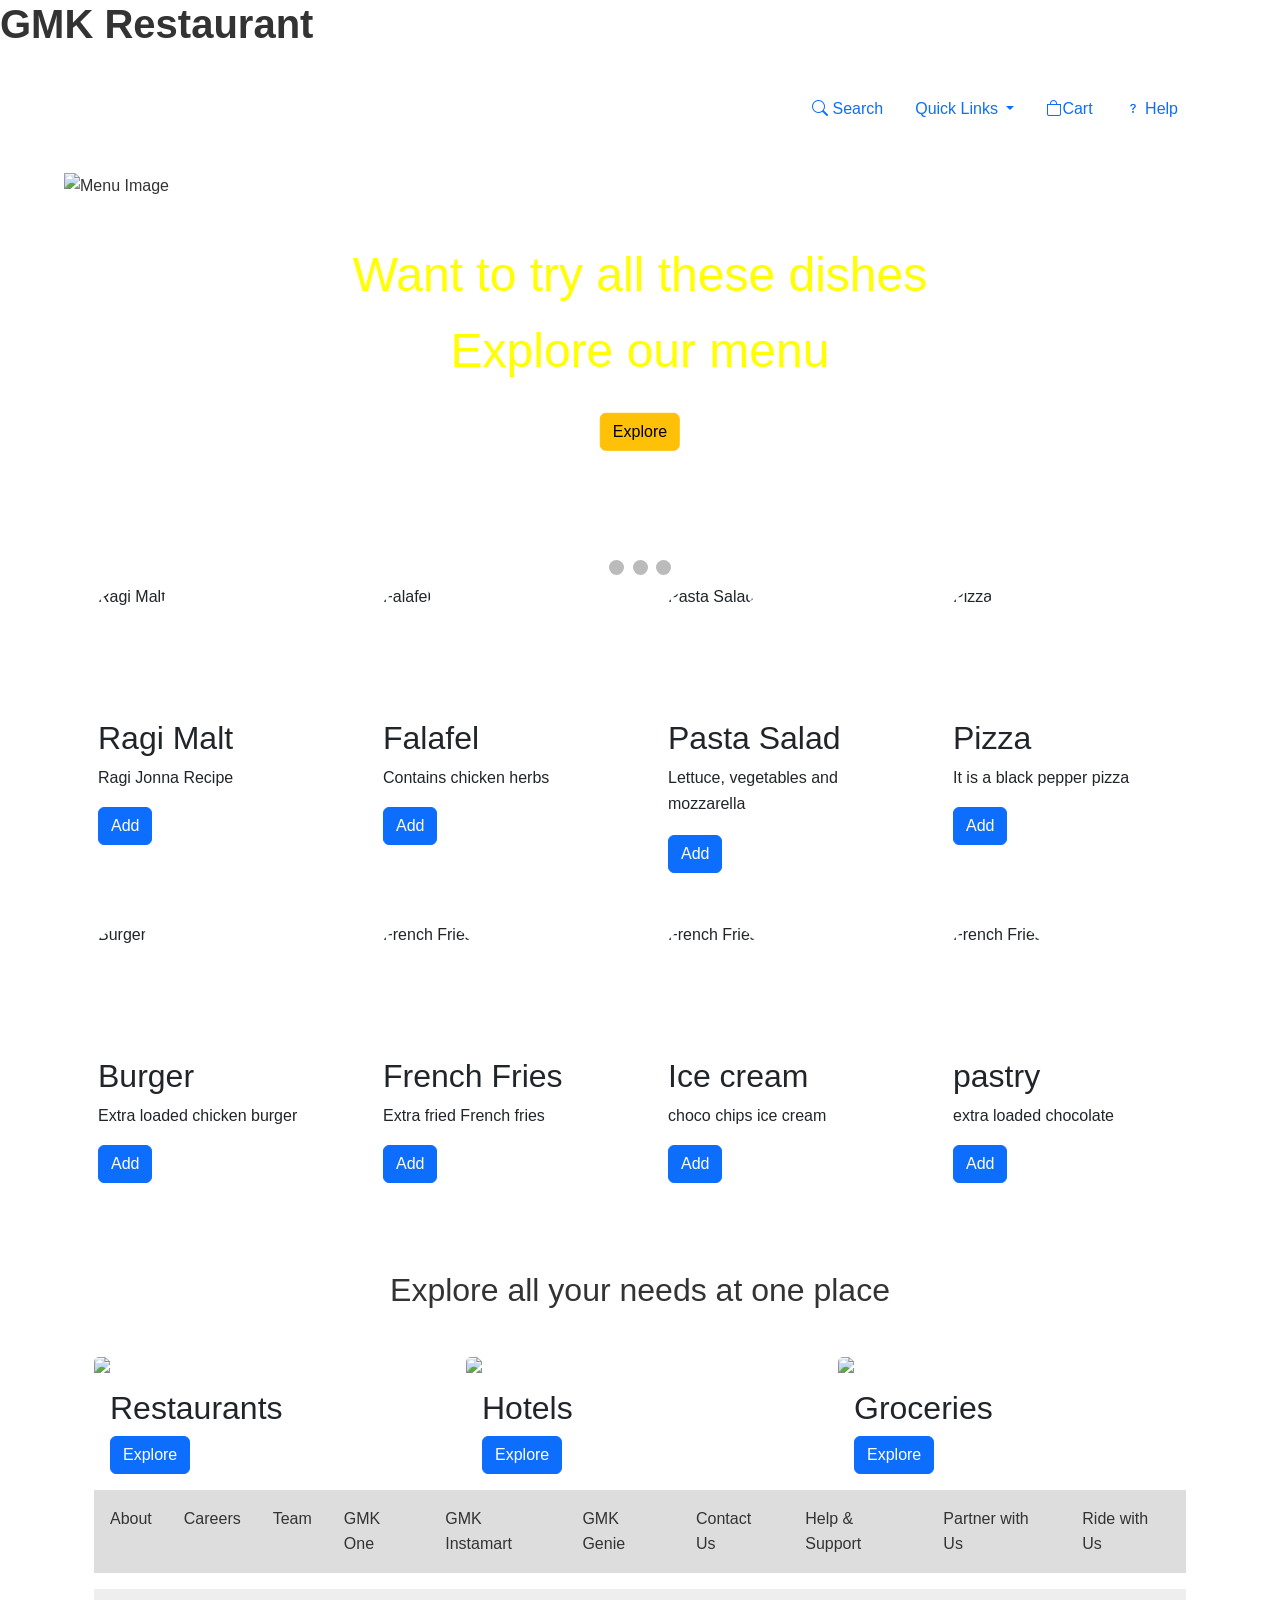
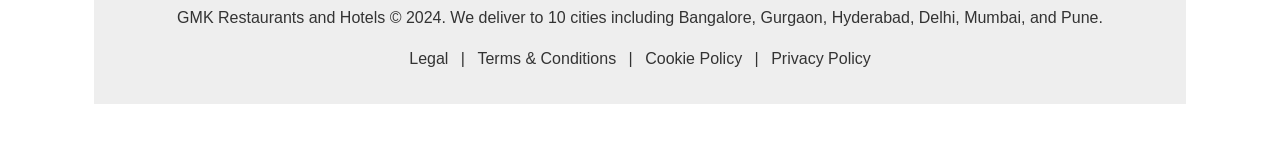
==== html pages/index.html @ e818d9fd "all html pages are moved" ====
<!DOCTYPE html>
<html lang="en">
<head>
    <meta charset="UTF-8">
    <meta name="viewport" content="width=device-width, initial-scale=1.0">
    <title>GMK restaurant</title>
    <link href="https://cdn.jsdelivr.net/npm/bootstrap@5.3.3/dist/css/bootstrap.min.css" rel="stylesheet" integrity="sha384-QWTKZyjpPEjISv5WaRU9OFeRpok6YctnYmDr5pNlyT2bRjXh0JMhjY6hW+ALEwIH" crossorigin="anonymous">
    <link href="https://cdn.jsdelivr.net/npm/bootstrap-icons/font/bootstrap-icons.css" rel="stylesheet">
  
    
    <style>
        .body{
            background-color: black;
        }
        .circle-icon {
            width: 120px;
            height: 120px;
            border-radius: 50%;
            overflow: hidden;
        }
        .circle-icon img {
            width: 100%;
            height: 100%;
            object-fit: cover;
            border-radius: 50%;
        }
        .card {
            border: none;
            box-shadow: none;
        }
    </style>
    <style>
         * {box-sizing: border-box;}
        body {font-family: Verdana, sans-serif;}
        .mySlides {display: none;}
        img {vertical-align: middle;}

        .slideshow-container {
          max-width: 500px;
          position: relative;
          margin: auto;
        }
        
        .text {
          color: #f2f2f2;
          font-size: 15px;
          padding: 8px 12px;
          position: absolute;
          bottom: 8px;
          width: 100%;
          text-align: center;
        }
        
        .numbertext {
          color: #f2f2f2;
          font-size: 12px;
          padding: 8px 12px;
          position: absolute;
          top: 0;
        }
        
        .dot {
          height: 15px;
          width: 15px;
          margin: 0 2px;
          background-color: #bbb;
          border-radius: 50%;
          display: inline-block;
          transition: background-color 0.6s ease;
        }
        
        .active {
          background-color: #717171;
        }
        

        .fade {
          animation-name: fade;
          animation-duration: 3s;
        }
        
        @keyframes fade {
          from {opacity: .4} 
          to {opacity: 1}
        }
        
       
        @media only screen and (max-width: 100px) {
          .text {font-size: 11px}
        }

       
        .mySlides img {
          width: 10%; 
        }
        </style>
        <style>
            .menu {
        position: relative;
        width: 90vw; /* 90% of viewport width */
        height: 40vh; /* 40% of viewport height */
        margin: 0 auto; /* Center the menu horizontally */
    }
    
    .menu img {
        width: 100%;
        height: 100%;
        object-fit: cover;
    }
    
    .yellow-text, .black {
        color: yellow; 
        position: absolute;
        top: 50%;
        left: 50%;
        transform: translate(-50%, -50%);
        text-align: center;
        font-size: 48px;
    }
    .black {
        color: rgb(7, 7, 7);
    }
    </style>
        </style>
         <style>
        body {
            font-family: Arial, sans-serif;
            line-height: 1.6;
            color: #333;
        }
        
       
        
        header h1 {
            color: #fff;
            text-align: center;
        }
        
        nav ul {
            list-style-type: none;
            padding: 0;
            display: flex;
            justify-content: space-around;
            background-color: #ddd;
        }
        
        nav ul li a {
            display: block;
            padding: 1rem;
            text-decoration: none;
            color: #333;
        }
        
        nav ul li a:hover {
            background-color: #eee;
        }
        
        main {
            padding: 2rem;
        }
        
        footer {
            background-color: #eee;
            padding: 1rem;
            text-align: center;
        }
        
        footer a {
            color: #333;
            text-decoration: none;
            margin: 0 0.5rem;
        }
        
        footer a:hover {
            text-decoration: underline;
        }
    </style>
    <style>
       .nav-links {
    display: flex;
    align-items: center;
}

.nav-links > * {
    margin-right: 0px; 
}

.nav-links > *:last-child {
    margin-right: 0; 
}

.nav-links a {
    position: relative;
    color: rgb(53, 44, 44);
    text-decoration: none;
}

.nav-links a::after {
    content: '';
    position: absolute;
    bottom: -3px; 
    left: 0;
    width: 0%;
    height: 2px;
    background-color: rgb(21, 0, 255);
    transition: width 0.6s ease; 
}

.nav-links a:hover::after {
    width: 100%; 
}

    </style>
    <style>
    .explore-slide-out {
    position: relative;
}

.explore-slide-out::after {
    content: "";
    position: absolute;
    top: 0;
    left: 0;
    width: 100%;
    height: 100%;
    background: linear-gradient(to left, white 50%, transparent 50%);
    background-size: 200% 100%;
    animation: slideOut 10s infinite;
}

@keyframes slideOut {
    0%, 100% {
        background-position: 0 0;
    }
    50% {
        background-position: 100% 0;
    }
}

</style>
<style>

 .gmk-text {
    overflow: hidden; /* Hide overflow text */
    white-space: nowrap; /* Prevent line breaks */
    animation: typing 4s steps(20) infinite; /* Typing animation */
    border-right: .15em solid orange; /* Typing cursor effect */
    margin-top: 90px; /* Adjust the top margin to move the text down */
}
@keyframes typing {
    from {
        width: 0
    }   
}



</style>
  
</head>
<body>
    <h1><strong id="gmk-text">GMK Restaurant</strong></h1>

    <div class="container mt-5">
    <div class="container ">
        <div class="row justify-content-end mt-3 nav-links ">
            <div class="col-auto nav-links">
                <span class="text-primary me-2"><i class="bi bi-search"></i> Search</span>
            </div>
            <div class="col-auto">
                <div class="dropdown">
                    <span class="text-primary me-2 dropdown-toggle" type="button" id="dropdownMenuButtonLight" data-bs-toggle="dropdown" aria-expanded="false">
                        Quick Links
                    </span>
                    <ul class="dropdown-menu dropdown-menu-end" aria-labelledby="dropdownMenuButtonLight">
                        <li><a class="dropdown-item" href="#">Home</a></li>
                        <li><a class="dropdown-item" href="#">Account</a></li>
                        <li><a class="dropdown-item" href="Signin.html">Sign in</a></li>
                        <li><a class="dropdown-item" href="loginpage.html">Sign up</a></li>
                    </ul>
                </div>
            </div>
            <div class="col-auto nav-links">
                <span class="text-primary me-2"><i class="bi bi-bag"></i>Cart </span>
            </div>
            <div class="col-auto nav-links">
                <span class="text-primary me-2"><i class="bi bi-question"></i> Help</span>
            </div>
        </div>
    </div>
    </div>
    <div class="menu"  style="margin-top: 50px;"> 
        <img src="menu.jpeg" alt="Menu Image">
        <div class="yellow-text">Want to try all these dishes<br>Explore our menu<br> <button class="btn btn-btn btn-warning">Explore</button></div>
    </div>
    <div class="menu" style="margin-top: 50px;"> 
        <img src="offer.jpeg" alt="Offer Image">
        <div class="black">Grab your exciting offers now<br> <button class="btn btn-btn btn-warning">Explore</button></div>
    </div>
    <div class="menu" style="margin-top: 50px;"> 
        <img src="catering2.jpeg" alt="Catering Image">
        <div class="yellow-text">Have a look at our catering services<br> <button class="btn btn-btn btn-warning">Explore</button></div>
    </div>
        </div>
        <br>
        
        <div style="text-align:center">
          <span class="dot"></span> 
          <span class="dot"></span> 
          <span class="dot"></span> 
        </div>
        </div>
        
        <script>
            let slideIndex = 0;
            showSlides();
        
            function showSlides() {
                let i;
                let slides = document.querySelectorAll('.menu');
                for (i = 0; i < slides.length; i++) {
                    slides[i].style.display = "none";
                }
                slideIndex++;
                if (slideIndex > slides.length) {
                    slideIndex = 1
                }
                slides[slideIndex - 1].style.display = "block";
                setTimeout(showSlides, 3000); 
            }
        </script>
        
        </body>
    <div class="container">
        <div class="row">
            <div class="col">
                
                <div class="row">
                    <div class="col-3">
                        <div class="card mb-4">
                            <div class="circle-icon">
                                <img src="Ragi-Malt.jpg" class="card-img-top" alt="Ragi Malt">
                            </div>
                            <div class="card-body">
                                <h2 class="card-title">Ragi Malt </h2>
                                <p class="card-text">Ragi Jonna Recipe</p>
                                <button class="btn btn-primary btn-block">Add</button>
                            </div>
                        </div>
                    </div>
                    <div class="col-3">
                        <div class="card mb-4">
                            <div class="circle-icon">
                                <img src="falafel.webp" class="card-img-top" alt="Falafel">
                            </div>
                            <div class="card-body">
                                <h2 class="card-title">Falafel </h2>
                                <p class="card-text">Contains chicken herbs </p> 
                                <button class="btn btn-primary btn-block">Add</button>   
                            </div>
                        </div>
                    </div>
                    <div class="col-3">
                        <div class="card mb-4">
                            <div class="circle-icon">
                                <img src="pastav .jpeg" class="card-img-top" alt="Pasta Salad">
                            </div>
                            <div class="card-body">
                                <h2 class="card-title">Pasta Salad </h2>
                                <p class="card-text">Lettuce, vegetables and mozzarella</p>
                              <h2>  <button class="btn btn-primary btn-block">Add</button> </h2>
                            </div>
                        </div>
                    </div>
                    <div class="col-3">
                        <div class="card mb-4">
                            <div class="circle-icon">
                                <img src="pizza.jpeg" class="card-img-top" alt="Pizza">
                            </div>
                            <div class="card-body">
                                <h2 class="card-title">Pizza </h2>
                                <p class="card-text">It is a black pepper pizza</p>
                                <button class="btn btn-primary btn-block">Add</button>
                            </div>
                        </div>
                    </div>
                </div>
                <div class="row">
                    <div class="col-3">
                        <div class="card mb-4">
                            <div class="circle-icon">
                                <img src="burger.webp" class="card-img-top" alt="Burger">
                            </div>
                            <div class="card-body">
                                <h2 class="card-title">Burger </h2>
                                <p class="card-text">Extra loaded chicken burger</p>
                                <button class="btn btn-primary btn-block">Add</button>
                            </div>
                        </div>
                    </div>
                    <div class="col-3">
                        <div class="card mb-4">
                            <div class="circle-icon">
                                <img src="French-fries.webp" class="card-img-top" alt="French Fries">
                            </div>
                            <div class="card-body">
                                <h2 class="card-title">French Fries </h2>
                                <p class="card-text">Extra fried French fries</p>
                                <button class="btn btn-primary btn-block">Add</button>
                            </div>
                        </div>
                    </div>
                    <div class="col-3">
                        <div class="card mb-4">
                            <div class="circle-icon">
                                <img src="icr cream.webp" class="card-img-top" alt="French Fries">
                            </div>
                            <div class="card-body">
                                <h2 class="card-title">Ice cream </h2>
                                <p class="card-text">choco chips ice cream</p>
                                <button class="btn btn-primary btn-block">Add</button>
                            </div>
                        </div>
                    </div>
                    <div class="col-3">
                        <div class="card mb-4">
                            <div class="circle-icon">
                                <img src="pastry.jpeg" class="card-img-top" alt="French Fries">
                            </div>
                            <div class="card-body">
                                <h2 class="card-title"> pastry </h2>
                                <p class="card-text">extra loaded chocolate</p>
                                <button class="btn btn-primary btn-block">Add</button>
                            </div>
                        </div>
                    </div>
                </div>
            </div>
        </div>
    </div>
    <script src="https://cdn.jsdelivr.net/npm/bootstrap@5.3.3/dist/js/bootstrap.bundle.min.js" integrity="sha384-YvpcrYf0tY3lHB60NNkmXc5s9fDVZLESaAA55NDzOxhy9GkcIdslK1eN7N6jIeHz" crossorigin="anonymous"></script>
    <script src="https://cdn.jsdelivr.net/npm/bootstrap@5.3.3/dist/js/bootstrap.bundle.min.js" integrity="sha384-YvpcrYf0tY3lHB60NNkmXc5s9fDVZLESaAA55NDzOxhy9GkcIdslK1eN7N6jIeHz" crossorigin="anonymous"></script>
    </div>
    <script src="https://cdn.jsdelivr.net/npm/bootstrap@5.3.3/dist/js/bootstrap.bundle.min.js" integrity="sha384-YvpcrYf0tY3lHB60NNkmXc5s9fDVZLESaAA55NDzOxhy9GkcIdslK1eN7N6jIeHz" crossorigin="anonymous"></script>
    <link href="https://cdn.jsdelivr.net/npm/bootstrap-icons/font/bootstrap-icons.css" rel="stylesheet">
    <h2 class="text-center mt-5">
        <span class="explore-slide-out">Explore all your needs at one place</span> 
    </h2>
    
    
    <div class="container mt-5 mb-5">
    <div class="container">
        <div class="row">
            <div class="col">
                <div class="row">
                    <div class="col-12 col-lg-4">
                        <div class="card">
                            <img src="biriyani.jpeg" class="card-img-top"/>
                            <div class="card-body">
                                <h2 class="card-title">Restaurants </h2>
                                <button class="btn btn-primary btn-block"><a href="main.html"  style="color: white; text-decoration: none;">Explore</a></button>
                            </div>
                        </div>
                    </div>
                    <div class="col-12 col-lg-4">
                        <div class="card">
                            <img src="1123.jpeg" class="card-img-top"/>
                            <div class="card-body">
                                <h2 class="card-title">Hotels </h2>
                                <button class="btn btn-primary btn-block"><a href="Explore.html"  style="color: white; text-decoration: none;">Explore</a></button>
                            </div>
                        </div>
                    </div>
                    <div class="col-12 col-lg-4">
                        <div class="card">
                            <img src="groceries.avif" class="card-img-top"/>
                            <div class="card-body">
                                <h2 class="card-title">Groceries</h2>
                                <button class="btn btn-primary btn-block"><a href="Explore2.html"  style="color: white; text-decoration: none;">Explore</a></button>
                            </div>
                        </div>
                    </div>
                </div>
            </div>
        </div>
        <div>
            <!DOCTYPE html>
<html lang="en">


    <header>
      
    </header>
    <nav>
        <ul>
            <li><a href="about.html">About</a></li>
            <li><a href="#careers">Careers</a></li>
            <li><a href="#team">Team</a></li>
            <li><a href="#GMKone">GMK One</a></li>
            <li><a href="#instamart">GMK Instamart</a></li>
            <li><a href="#genie">GMK Genie</a></li>
            <li><a href="#contact">Contact Us</a></li>
            <li><a href="#help">Help & Support</a></li>
            <li><a href="#partner">Partner with Us</a></li>
            <li><a href="#ride">Ride with Us</a></li>
        </ul>
    </nav>
    
    <footer>
        <p>GMK Restaurants and Hotels © 2024. We deliver to 10 cities including Bangalore, Gurgaon, Hyderabad, Delhi, Mumbai, and Pune.</p>
        <p><a href="#legal">Legal</a> | <a href="#terms">Terms & Conditions</a> | <a href="#cookie">Cookie Policy</a> | <a href="#privacy">Privacy Policy</a></p>
    </footer>

        </div>
            </div>
        </div>

</html>
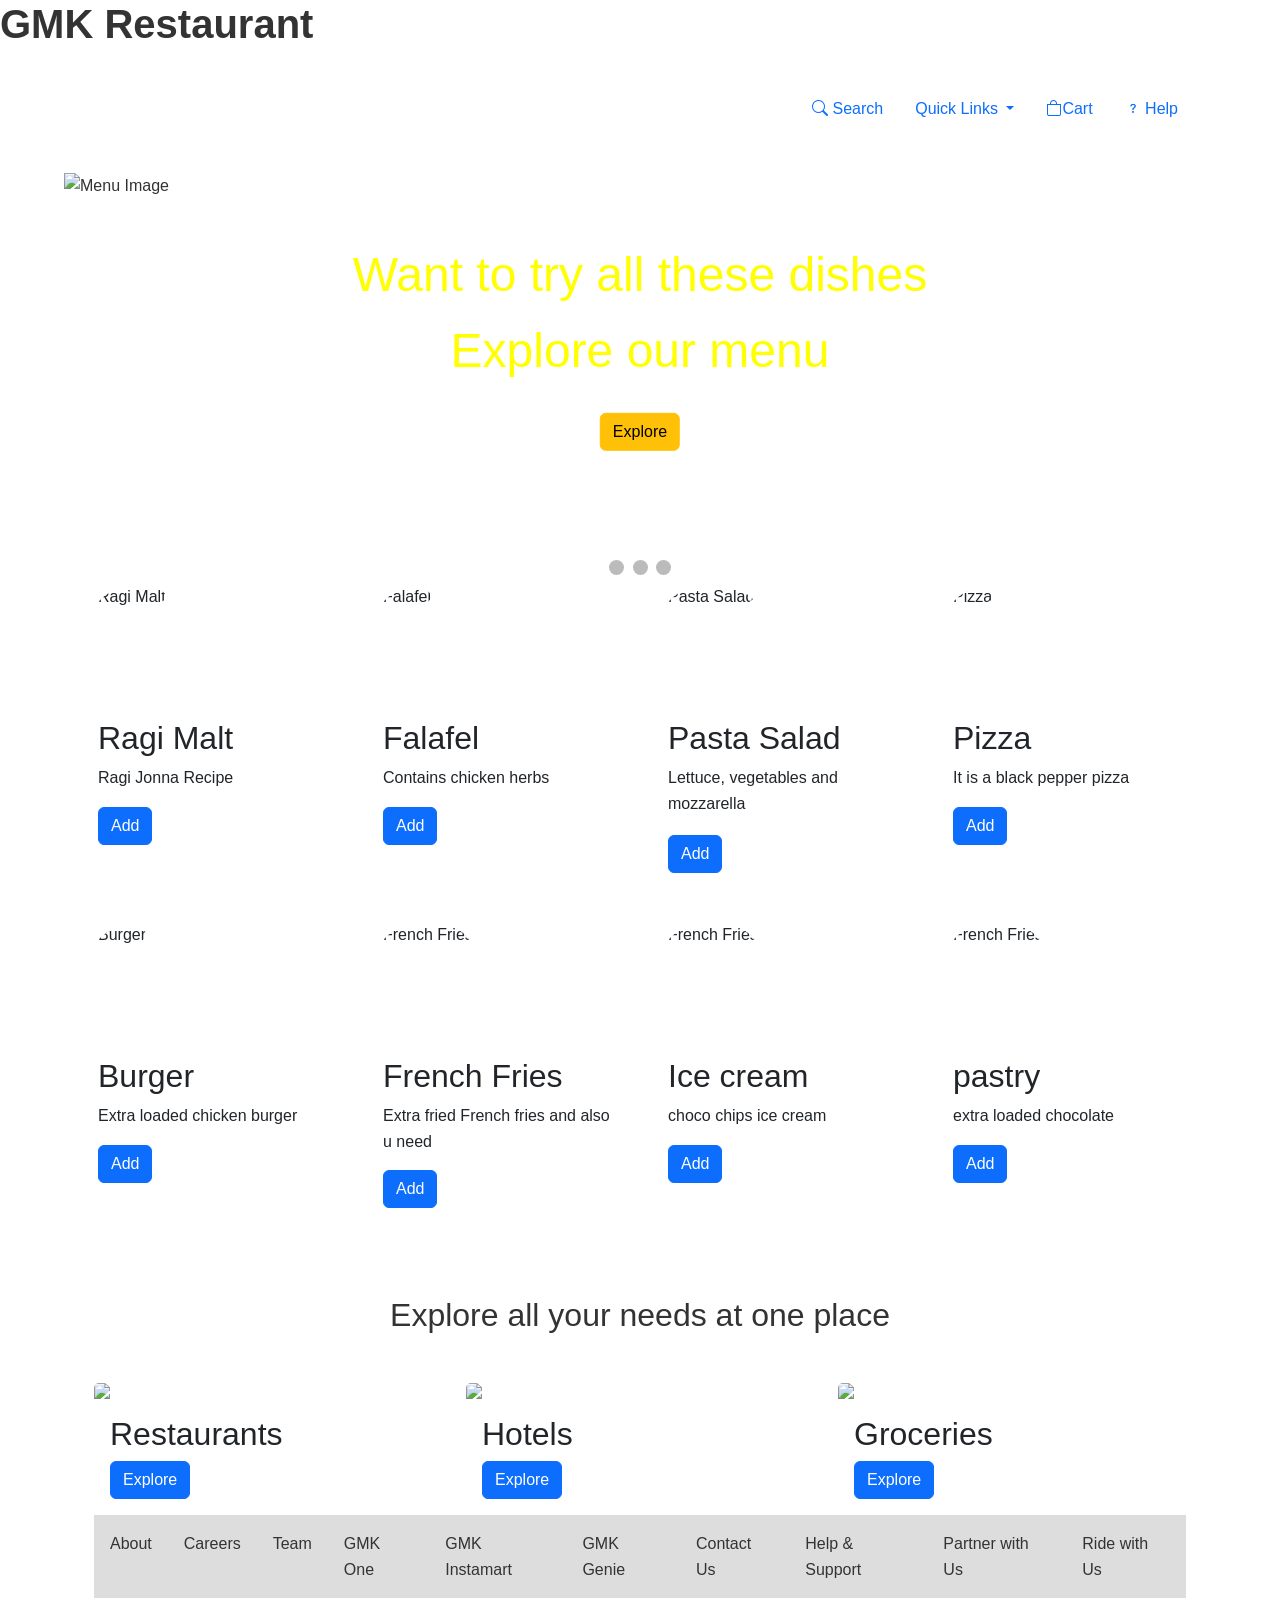
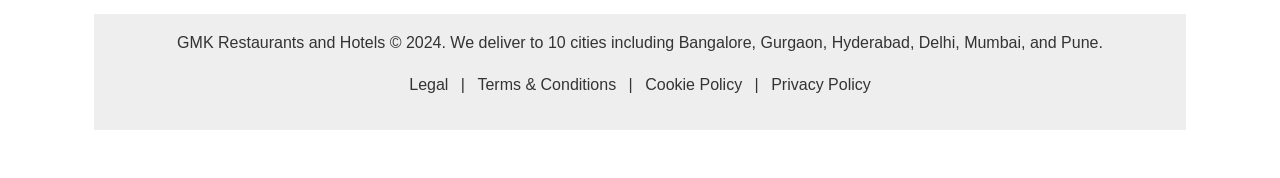
==== commit dd638c1c: "all jss files are moved" ====
--- a/html pages/index.html
+++ b/html pages/index.html
@@ -406,7 +406,7 @@
                             </div>
                             <div class="card-body">
                                 <h2 class="card-title">French Fries </h2>
-                                <p class="card-text">Extra fried French fries</p>
+                                <p class="card-text">Extra fried French fries and also u need</p>
                                 <button class="btn btn-primary btn-block">Add</button>
                             </div>
                         </div>
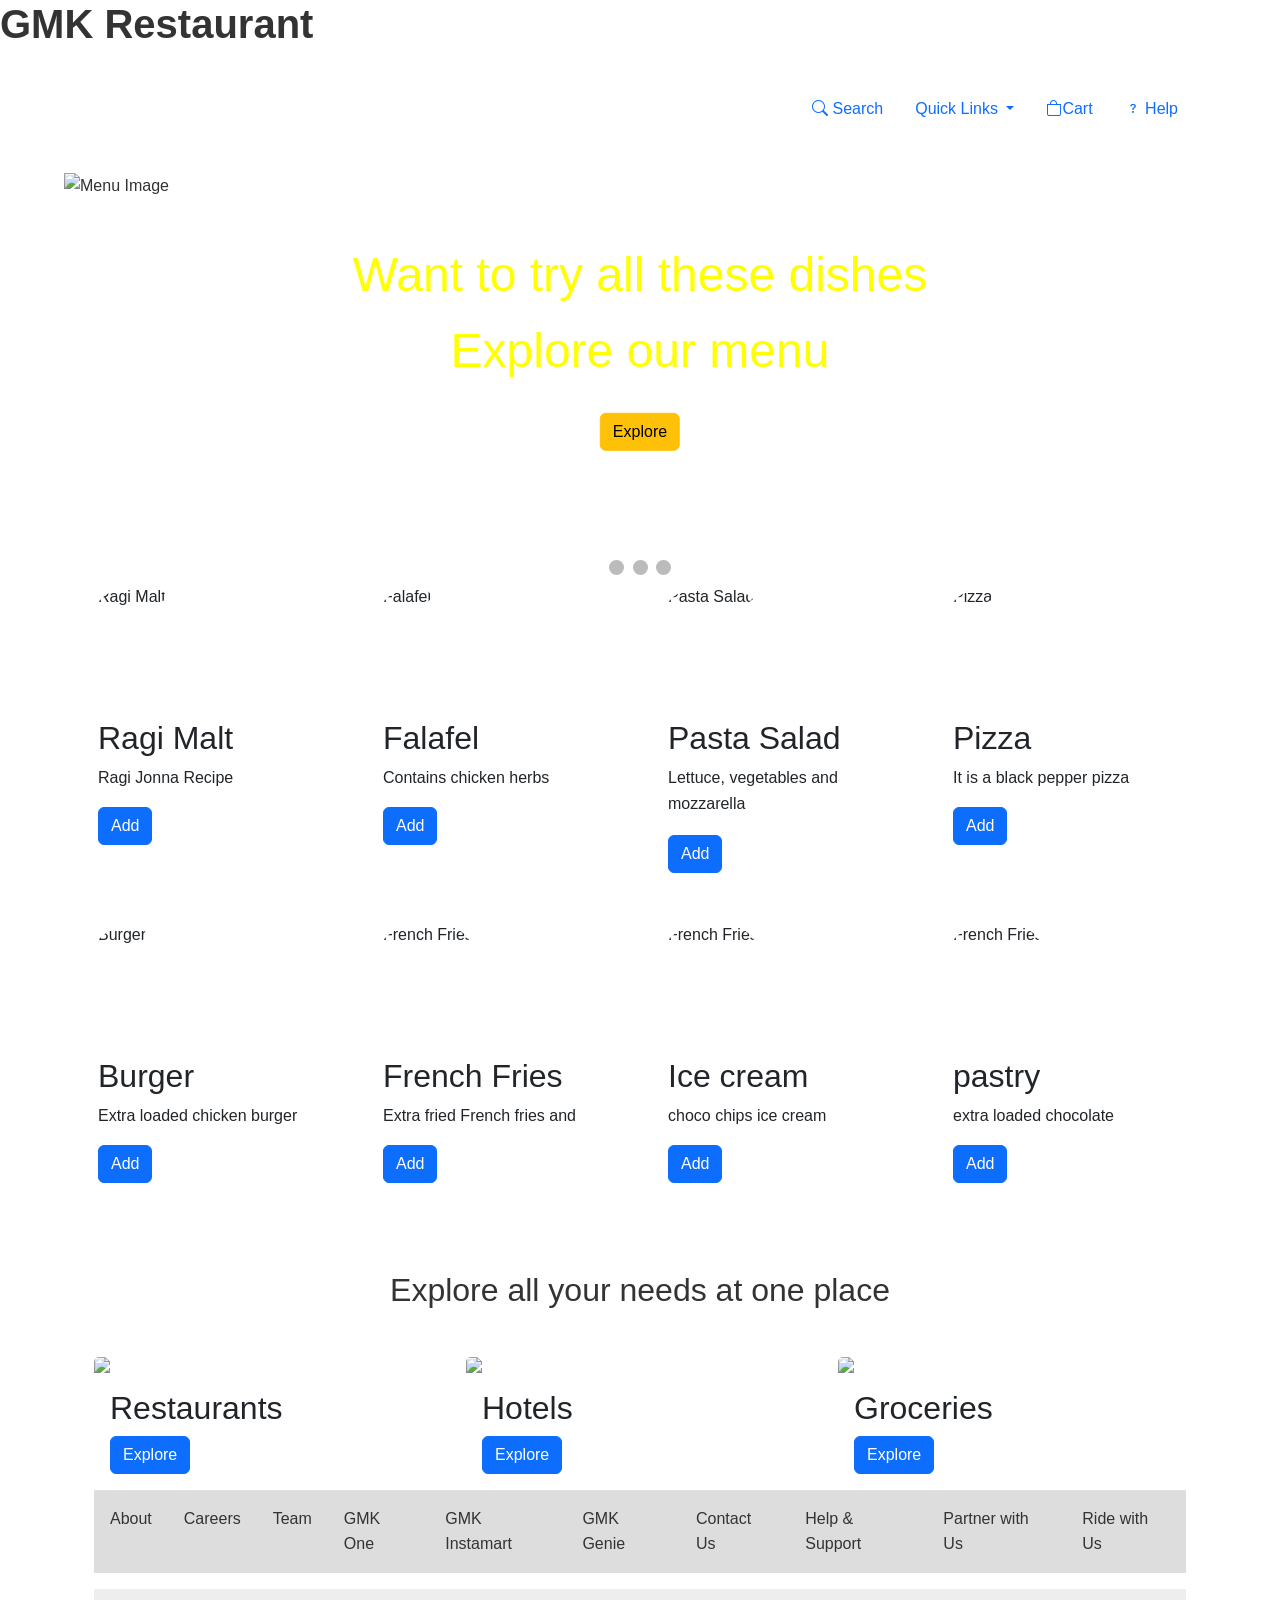
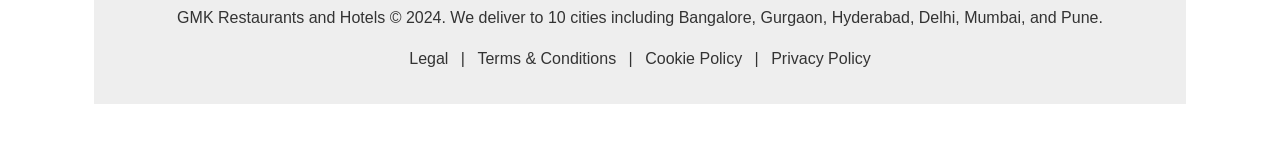
==== commit 85530924: "all jss files are moved" ====
--- a/html pages/index.html
+++ b/html pages/index.html
@@ -406,7 +406,7 @@
                             </div>
                             <div class="card-body">
                                 <h2 class="card-title">French Fries </h2>
-                                <p class="card-text">Extra fried French fries and also u need</p>
+                                <p class="card-text">Extra fried French fries and </p>
                                 <button class="btn btn-primary btn-block">Add</button>
                             </div>
                         </div>
@@ -503,7 +503,7 @@
             <li><a href="#contact">Contact Us</a></li>
             <li><a href="#help">Help & Support</a></li>
             <li><a href="#partner">Partner with Us</a></li>
-            <li><a href="#ride">Ride with Us</a></li>
+            <li><a href="#">Ride with Us</a></li>
         </ul>
     </nav>
     
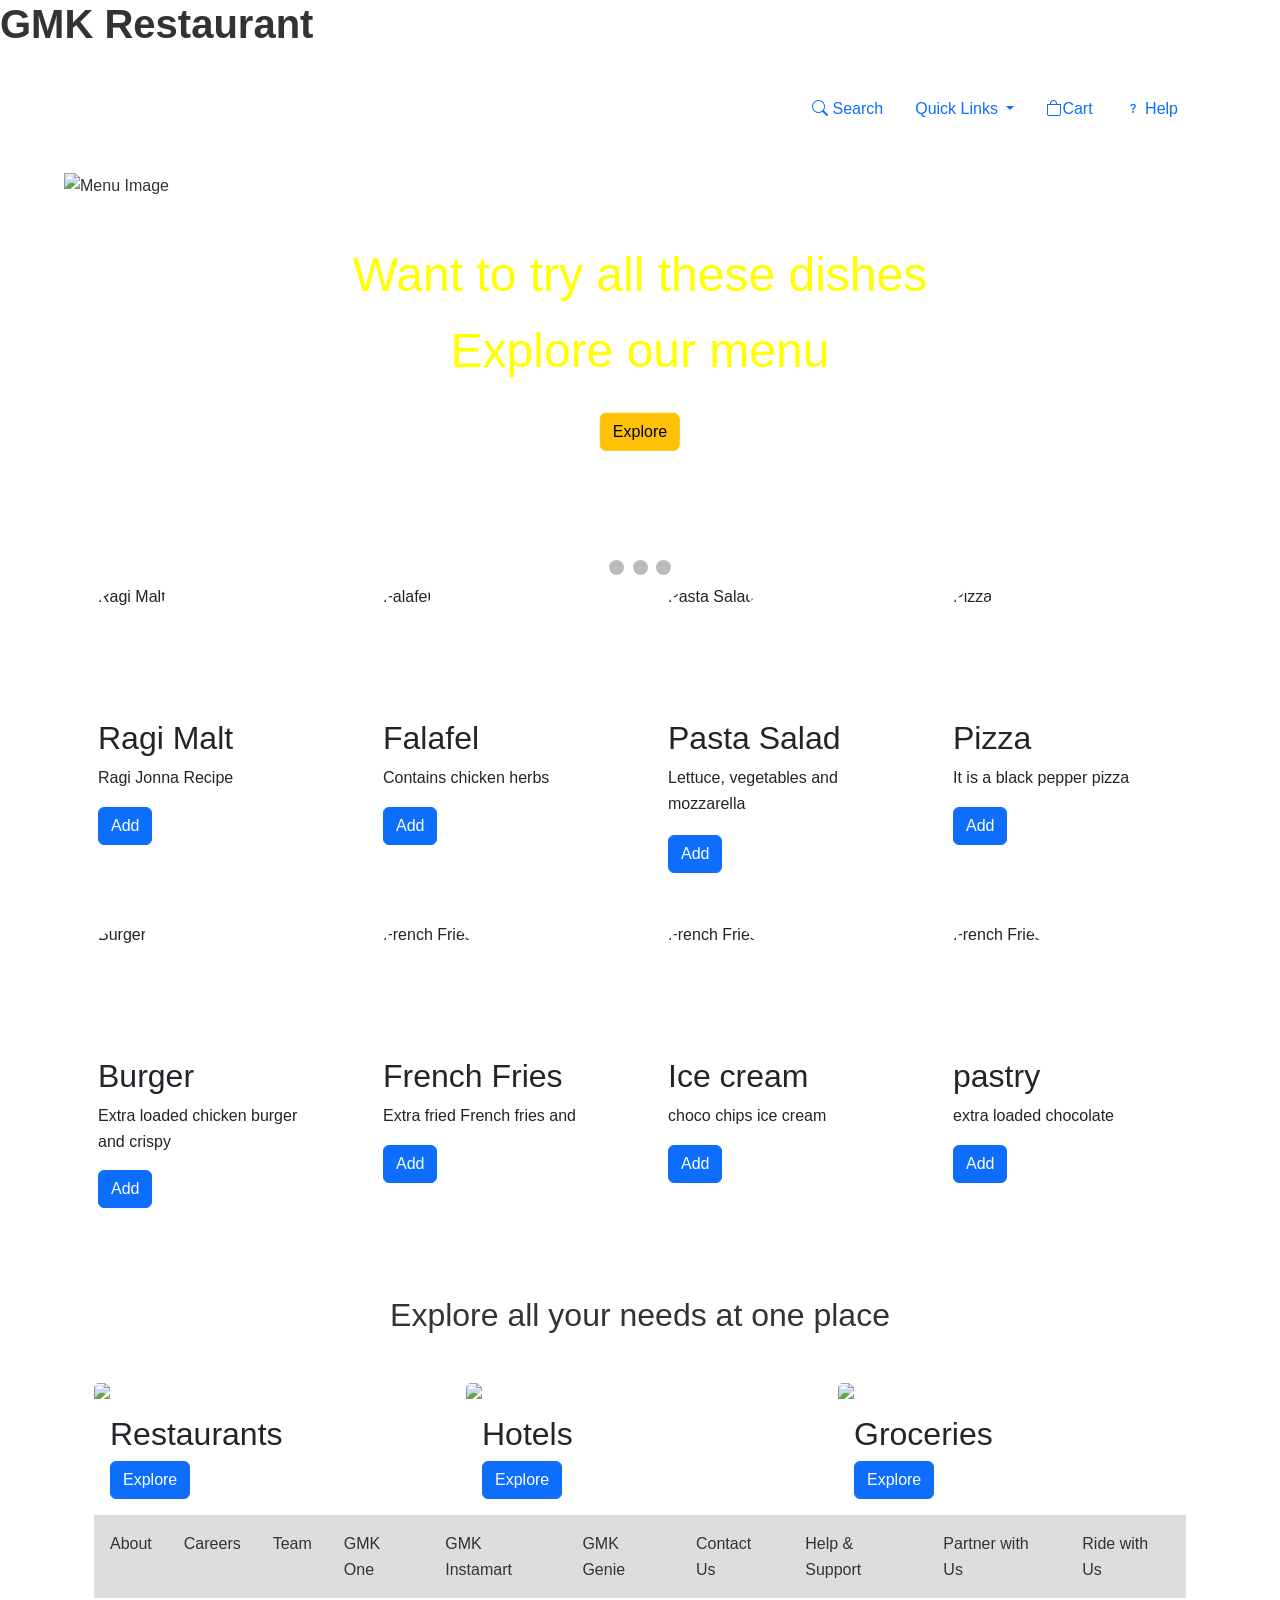
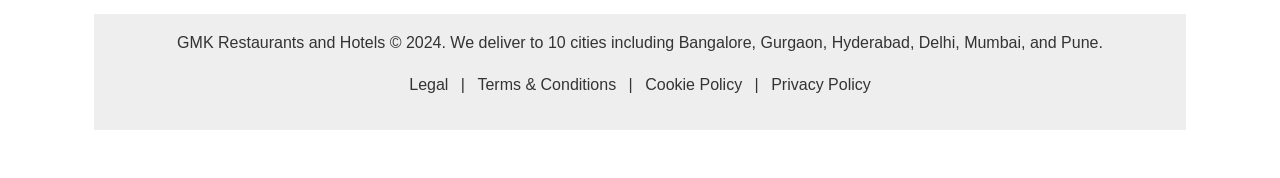
==== commit def82111: "all jss files are moved" ====
--- a/html pages/index.html
+++ b/html pages/index.html
@@ -394,7 +394,7 @@
                             </div>
                             <div class="card-body">
                                 <h2 class="card-title">Burger </h2>
-                                <p class="card-text">Extra loaded chicken burger</p>
+                                <p class="card-text">Extra loaded chicken burger and crispy</p>
                                 <button class="btn btn-primary btn-block">Add</button>
                             </div>
                         </div>
